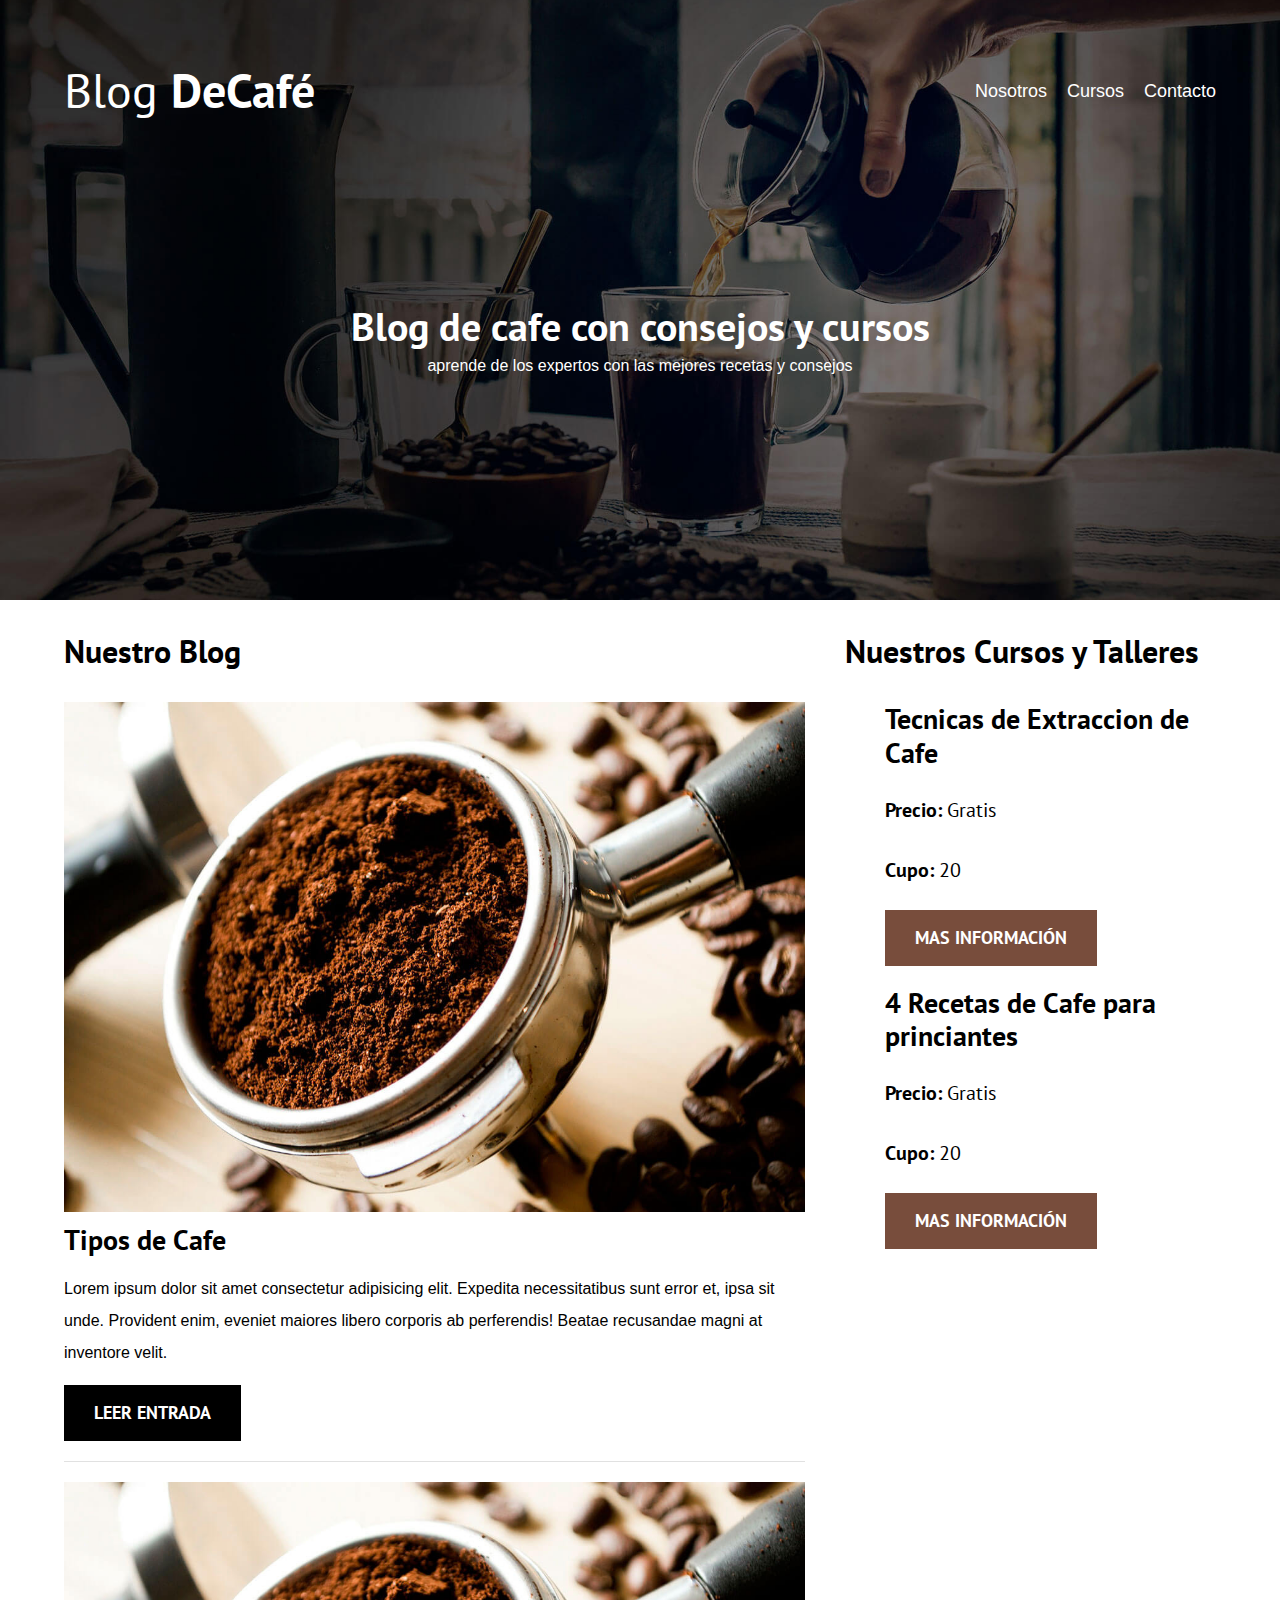
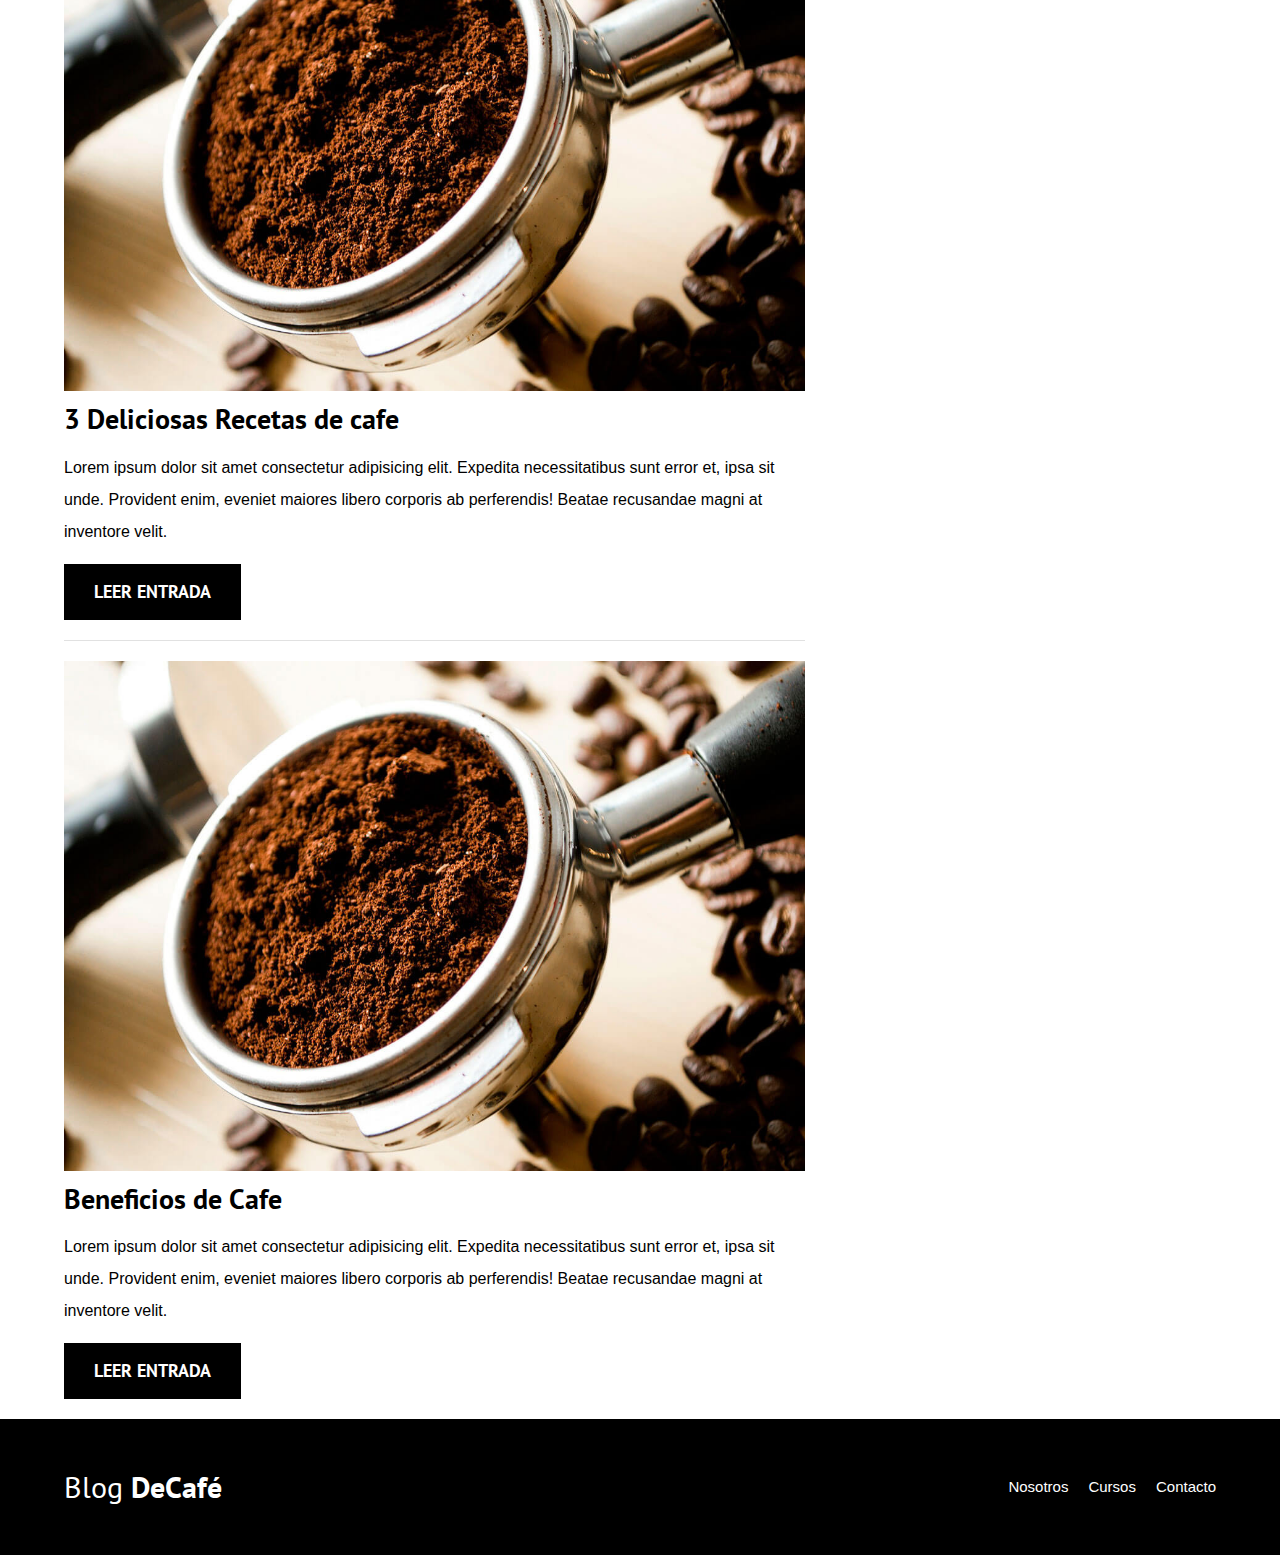
==== index.html @ 6e0138df "desarrollando nosotros" ====
<!DOCTYPE html>
<html lang="en">

<head>
    <meta charset="UTF-8">
    <meta name="viewport" content="width=device-width, initial-scale=1.0">
    <title>Blog Cafesin</title>
    <link rel="stylesheet" href="./assets/css/normalize.css">
    <link href="https://fonts.googleapis.com/css2?family=PT+Sans:ital,wght@0,400;0,700;1,400;1,700&display=swap"
        rel="stylesheet">
    <link rel="stylesheet" href="./assets/css/styles.css">
</head>




<body>

    <header class="header">

        <div class="contenedor">
            <div class="barra">
                <a class="logo" href="index.html">
                    <h1 class="logo__nombre">Blog <span class="logo__bold">DeCafé</span></h1>
                </a>

                <nav class="navegacion">
                    <a href="nosotros.html" class="navegacion__enlace">Nosotros</a>
                    <a href="cursos.html" class="navegacion__enlace">Cursos</a>
                    <a href="contacto.html" class="navegacion__enlace">Contacto</a>
                </nav>

            </div>
        </div>


        <div class="header__texto">
            <h2 class="no-margin">Blog de cafe con consejos y cursos </h2>

            <p class="no-margin">aprende de los expertos con las mejores recetas y consejos</p>

        </div>
    </header>

    <div class="contenedor contenido-principal">
        <main class="blog">
            <h3>Nuestro Blog</h3>

            <article class="entrada">
                <div class="entrada__imagen">
                    <img src="./assets/img/blog1.jpg" alt="">
                </div>

                <div>
                    <h4 class="no-margin">Tipos de Cafe</h4>
                    <p>Lorem ipsum dolor sit amet consectetur adipisicing elit. Expedita necessitatibus sunt error et,
                        ipsa sit unde. Provident enim, eveniet maiores libero corporis ab perferendis! Beatae recusandae
                        magni at inventore velit.</p>
                </div>
                <a href="entrada.html" class="boton boton--primario">Leer Entrada</a>
            </article>

            <article class="entrada">
                <div class="entrada__imagen">
                    <img src="./assets/img/blog1.jpg" alt="">
                </div>

                <div>
                    <h4 class="no-margin">3 Deliciosas Recetas de cafe</h4>
                    <p>Lorem ipsum dolor sit amet consectetur adipisicing elit. Expedita necessitatibus sunt error et,
                        ipsa sit unde. Provident enim, eveniet maiores libero corporis ab perferendis! Beatae recusandae
                        magni at inventore velit.</p>
                </div>
                <a href="entrada.html" class="boton boton--primario">Leer Entrada</a>
            </article>
            <article class="entrada">
                <div class="entrada__imagen">
                    <img src="./assets/img/blog1.jpg" alt="">
                </div>

                <div>
                    <h4 class="no-margin">Beneficios de Cafe</h4>
                    <p>Lorem ipsum dolor sit amet consectetur adipisicing elit. Expedita necessitatibus sunt error et,
                        ipsa sit unde. Provident enim, eveniet maiores libero corporis ab perferendis! Beatae recusandae
                        magni at inventore velit.</p>
                </div>
                <a href="entrada.html" class="boton boton--primario">Leer Entrada</a>
            </article>
        </main>
        <aside class="siderbar">
            <h3> Nuestros Cursos y Talleres </h3>

            <ul class="cursos no-margin">
                <li class="widget__cursos">
                    <h4 class="no-margin">Tecnicas de Extraccion de Cafe</h4>
                    <p class="widget-curso__label">Precio:
                        <span class="widget-curso__info">Gratis</span>
                    </p>
                    <p class="widget-curso__label">Cupo:
                        <span class="widget-curso__info">20</span>
                    </p>
                    <a href="entrada.html" class="boton boton--secundario">Mas Información</a>
                </li>

                <li>
                    <h4 class="no-margin">4 Recetas de Cafe para princiantes</h4>
                    <p class="widget-curso__label">Precio:
                        <span class="widget-curso__info">Gratis</span>
                    </p>
                    <p class="widget-curso__label">Cupo:
                        <span class="widget-curso__info">20</span>
                    </p>
                    <a href="entrada.html" class="boton boton--secundario">Mas Información</a>
                </li>
            </ul>
        </aside>
    </div>
        <footer class="footer">
            <div class="contenedor">
                <div class="barra">
                    <a class="logo" href="index.html">
                        <h1 class="logo__nombre">Blog <span class="logo__bold">DeCafé</span></h1>
                    </a>

                    <nav class="navegacion">
                        <a href="nosotros.html" class="navegacion__enlace">Nosotros</a>
                        <a href="cursos.html" class="navegacion__enlace">Cursos</a>
                        <a href="contacto.html" class="navegacion__enlace">Contacto</a>
                    </nav>

                </div>
            </div>
        </footer>
</body>

</html>
---- assets/css/styles.css ----
:root {
    --fuenteHeading: 'PT Sans', sans-serif;
    --fuenteParrafos: 'Open Sans', sans-serif;

    --primario: #784d3c;
    --gris: #e1e1e1;
    --blanco: #ffffff;
    --negro: #000000;
}

html {
    box-sizing: border-box;
    font-size: 62.5%;
}

*,
*:before,
*:after {
    box-sizing: inherit;
}

body {
    font-family: var(--fuenteParrafos);
    font-size: 1.6rem;
    line-height: 2;

}


/**globales**/

.contenedor {
    max-width: 120rem;
    width: 90%;
    /* width: min(90%, 120rem);  mismo resultado en una sola linea   */
    margin: 0 auto;
}

a {
    text-decoration: none;
}

ul,
li {
    text-decoration: none;
}

h1,
h2,
h3,
h4 {
    font-family: var(--fuenteHeading);
    line-height: 1.2;
}


h1 {
    font-size: 4.8rem;
}

h2 {

    font-size: 4rem;
}

h3 {

    font-size: 3.2rem;
}

h4 {

    font-size: 2.8rem;
}

img {
    max-width: 100%;

}


/**utilidades**/

.no-margin {
    margin: 0;
}

.no-padding {
    padding: 0;
}

.centrar-texto {
    text-align: center;
}

/**header**/

.header {
    background-image: url(../img/banner.jpg);
    height: 60rem;
    background-size: cover;
    background-repeat: no-repeat;
    background-position: center center;
    /**centrar horizontal centrar vertical**/
}

.header__texto {
    text-align: center;
    color: var(--blanco);
    margin-top: 5rem;
}

@media (min-width:768px) {
    .header__texto {
        margin-top: 15rem;
    }

}

.barra{
    padding-top: 3rem;
}


@media (min-width:768px) {
    .barra {
        display: flex;
        justify-content: space-between;
        align-items: center;
    }
}

.logo {
    color: var(--blanco);

}

.logo__nombre {
    font-weight: 400;
}

.logo__bold {
    font-weight: 700;
}

.navegacion__enlace {
    display: block;
    text-align: center;
    font-size: 1.8rem;
    color: var(--blanco);
}

@media (min-width:768px) {
    .navegacion {
        display: flex;
        gap: 2rem;
    }
}

/**contenidoprincipal**/

@media (min-width:768px) {
    .contenido-principal {
        display: grid;
        grid-template-columns: 2fr 1fr;
        column-gap: 4rem;
    }
}

.entrada {
    border-bottom: 1px solid var(--gris);
    margin-bottom: 2rem;
}

.entrada:last-of-type {
    margin-bottom: 0;
    border: 0;
}

.boton {
    display: block;
    color: var(--blanco);
    font-family: var(--fuenteHeading);
    text-align: center;
    padding: 1rem 3rem;
    font-size: 1.8rem;
    text-transform: uppercase;
    font-weight: 700;
    margin-bottom: 2rem;
}

@media (min-width:768px) {
    .boton {
        display: inline-block;
    }
}

.boton--primario {
    background-color: var(--negro);

}

.cursos {
    list-style: none;
}

.widget-curso {
    border-bottom: 1px solid var(--gris);
    margin-bottom: 2rem;
}

.widget-cursos:last-of-type {
    margin-bottom: 0;
    border: 0;
}


.widget-curso__label {
    font-family: var(--fuenteHeading);
    font-weight: bold;

}


.widget-curso__info {
    font-weight: normal;
}

.widget-curso__label,
.widget-curso__info {
    font-size: 2rem;
}

.boton--secundario {
    background-color: var(--primario);
}

/**footer**/

.footer {
    background-color: var(--negro);
    align-content: center;
   
    padding-bottom: 3rem;
}

.footer h1 {
   font-size: 3rem;

}

.footer a {
    font-size: 1.5rem;
}




/**nosotros**/
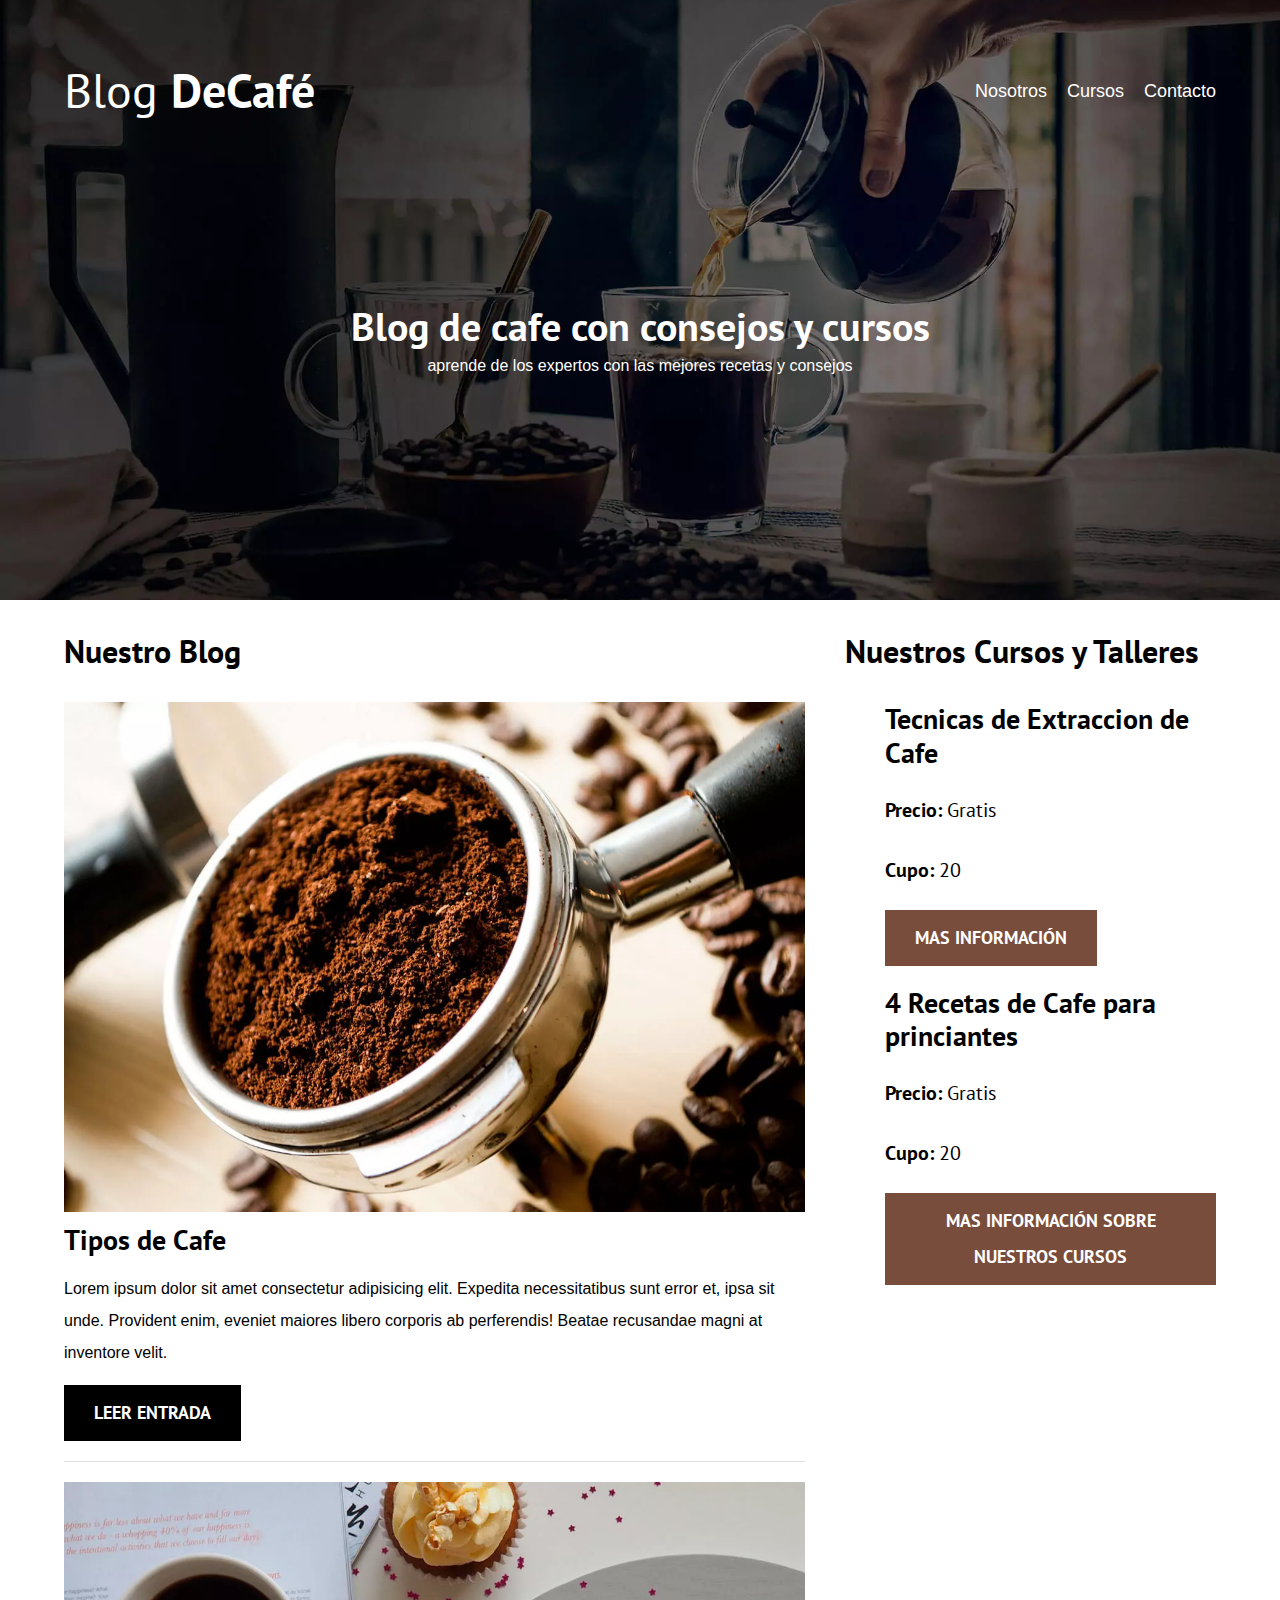
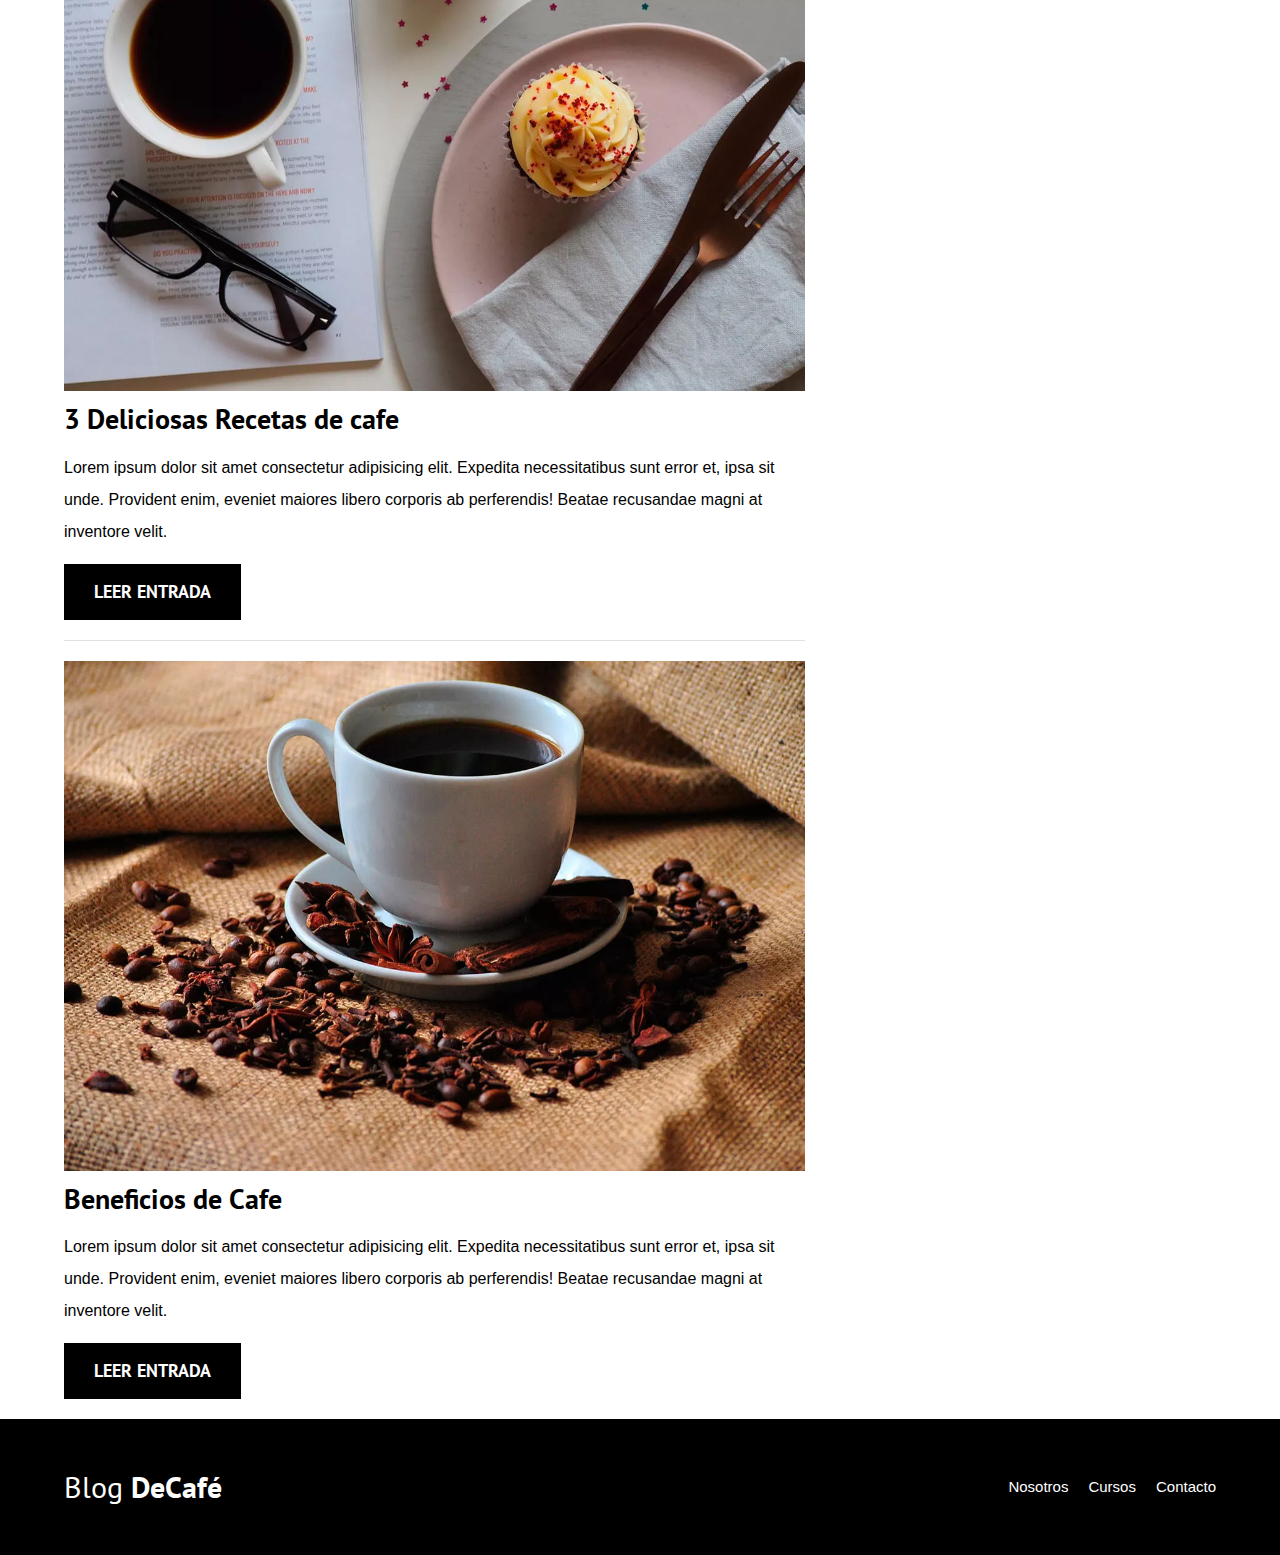
==== commit de955594: "terminado" ====
--- a/index.html
+++ b/index.html
@@ -5,10 +5,32 @@
     <meta charset="UTF-8">
     <meta name="viewport" content="width=device-width, initial-scale=1.0">
     <title>Blog Cafesin</title>
+    <meta name="description" content="Pagina Web blog del Cafe">
+
+
+
+<!--Prefetch-->
+
+<link rel="prefetch" href="nosotros.html">
+
+
+    <!--Preload -->
+
+    <link rel="preload" href="./assets/css/normalize.css" as="styles">
     <link rel="stylesheet" href="./assets/css/normalize.css">
+
+    <link rel="preload"
+        href="https://fonts.googleapis.com/css2?family=PT+Sans:ital,wght@0,400;0,700;1,400;1,700&display=swap"
+        crossorigin="crossorigin" as="font">
     <link href="https://fonts.googleapis.com/css2?family=PT+Sans:ital,wght@0,400;0,700;1,400;1,700&display=swap"
         rel="stylesheet">
+
+    <link rel="preload" href="./assets/css/styles.css" as="styles">
     <link rel="stylesheet" href="./assets/css/styles.css">
+
+   
+
+
 </head>
 
 
@@ -48,7 +70,10 @@
 
             <article class="entrada">
                 <div class="entrada__imagen">
-                    <img src="./assets/img/blog1.jpg" alt="">
+                    <picture>
+                        <source srcset="./assets/img/blog1.webp" type="image/webp">
+                        <img loading="lazy" src="./assets/img/blog1.jpg" alt="imagen blog" >
+                    </picture>
                 </div>
 
                 <div>
@@ -62,7 +87,10 @@
 
             <article class="entrada">
                 <div class="entrada__imagen">
-                    <img src="./assets/img/blog1.jpg" alt="">
+                    <picture>
+                        <source srcset="./assets/img/blog2.webp" type="image/webp">
+                        <img loading="lazy" src="./assets/img/blog2.jpg" alt="imagen blog" >
+                    </picture>
                 </div>
 
                 <div>
@@ -75,7 +103,10 @@
             </article>
             <article class="entrada">
                 <div class="entrada__imagen">
-                    <img src="./assets/img/blog1.jpg" alt="">
+                    <picture>
+                        <source srcset="./assets/img/blog3.webp" type="image/webp">
+                        <img loading="lazy" src="./assets/img/blog3.jpg" alt="imagen blog" >
+                    </picture>
                 </div>
 
                 <div>
@@ -110,27 +141,29 @@
                     <p class="widget-curso__label">Cupo:
                         <span class="widget-curso__info">20</span>
                     </p>
-                    <a href="entrada.html" class="boton boton--secundario">Mas Información</a>
+                    <a href="entrada.html" class="boton boton--secundario">Mas Información sobre Nuestros Cursos</a>
                 </li>
             </ul>
         </aside>
     </div>
-        <footer class="footer">
-            <div class="contenedor">
-                <div class="barra">
-                    <a class="logo" href="index.html">
-                        <h1 class="logo__nombre">Blog <span class="logo__bold">DeCafé</span></h1>
-                    </a>
+    <footer class="footer">
+        <div class="contenedor">
+            <div class="barra">
+                <a class="logo" href="index.html">
+                    <h1 class="logo__nombre">Blog <span class="logo__bold">DeCafé</span></h1>
+                </a>
 
-                    <nav class="navegacion">
-                        <a href="nosotros.html" class="navegacion__enlace">Nosotros</a>
-                        <a href="cursos.html" class="navegacion__enlace">Cursos</a>
-                        <a href="contacto.html" class="navegacion__enlace">Contacto</a>
-                    </nav>
+                <nav class="navegacion">
+                    <a href="nosotros.html" class="navegacion__enlace">Nosotros</a>
+                    <a href="cursos.html" class="navegacion__enlace">Cursos</a>
+                    <a href="contacto.html" class="navegacion__enlace">Contacto</a>
+                </nav>
 
-                </div>
             </div>
-        </footer>
+        </div>
+    </footer>
+
+    <script src="./assets/js/modernizr.js"></script>
 </body>
 
 </html>--- a/assets/css/styles.css
+++ b/assets/css/styles.css
@@ -95,8 +95,19 @@
 
 /**header**/
 
+
+
+.webp .header {
+    background-image: url(../img/banner.webp);
+}
+
+.no-webp .header {
+    background-image: url(../img/banner.jpg);
+}
+
+
 .header {
-    background-image: url(../img/banner.jpg);
+
     height: 60rem;
     background-size: cover;
     background-repeat: no-repeat;
@@ -117,7 +128,7 @@
 
 }
 
-.barra{
+.barra {
     padding-top: 3rem;
 }
 
@@ -187,6 +198,11 @@
     text-transform: uppercase;
     font-weight: 700;
     margin-bottom: 2rem;
+    border: none;
+}
+
+.boton:hover {
+    cursor: pointer;
 }
 
 @media (min-width:768px) {
@@ -221,7 +237,6 @@
 
 }
 
-
 .widget-curso__info {
     font-weight: normal;
 }
@@ -240,12 +255,12 @@
 .footer {
     background-color: var(--negro);
     align-content: center;
-   
+
     padding-bottom: 3rem;
 }
 
 .footer h1 {
-   font-size: 3rem;
+    font-size: 3rem;
 
 }
 
@@ -259,3 +274,106 @@
 /**nosotros**/
 
 
+@media (min-width: 768px) {
+    /**con flexbox**/
+
+    .sobre-nosotros {
+        display: flex;
+        gap: 2rem;
+        justify-content: space-between;
+    }
+
+    .sobre-nosotros__texto,
+    .sobre-nosotros__imagen {
+        flex-basis: 50%;
+    }
+
+    /**con grid
+    .sobre-nosotros{
+        display: grid;
+        grid-template-columns: repeat(2 , 1fr);
+        column-gap: 2rem;
+    }
+    **/
+
+
+}
+
+
+
+/** cursos **/
+
+.curso {
+    padding: 3rem 0;
+    border-bottom: 1px solid var(--gris);
+}
+
+@media (min-width: 768px) {
+    .curso {
+        display: grid;
+        grid-template-columns: 1fr 2fr;
+        column-gap: 2rem;
+    }
+
+
+}
+
+
+.curso:last-of-type {
+    border: none;
+}
+
+
+.curso__label {
+    font-family: var(--fuenteHeading);
+    font-weight: bold;
+
+}
+
+.curso__info {
+    font-weight: normal;
+}
+
+.curso__label,
+.curso__info {
+    font-size: 2rem;
+}
+
+
+
+/**contacto**/
+
+.contacto-bg {
+    background-image: url(../img/contacto.jpg);
+    height: 40rem;
+    background-size: cover;
+    background-repeat: no-repeat;
+}
+
+
+.formulario {
+    background-color: var(--blanco);
+    margin: -5rem auto 0 auto;
+    width: 95%;
+    padding: 5rem;
+}
+
+.campo {
+    display: flex;
+    margin-bottom: 2rem;
+    gap: 2rem;
+}
+
+.campo__label {
+    flex: 0 0 9rem;
+    text-align: right;
+}
+
+.campo__field {
+    flex: 1;
+    border: 1px solid var(--gris);
+}
+
+.campo__field--texarea {
+    height: 200px;
+}--- a/assets/css/styles.css
+++ b/assets/css/styles.css
@@ -95,8 +95,19 @@
 
 /**header**/
 
+
+
+.webp .header {
+    background-image: url(../img/banner.webp);
+}
+
+.no-webp .header {
+    background-image: url(../img/banner.jpg);
+}
+
+
 .header {
-    background-image: url(../img/banner.jpg);
+
     height: 60rem;
     background-size: cover;
     background-repeat: no-repeat;
@@ -117,7 +128,7 @@
 
 }
 
-.barra{
+.barra {
     padding-top: 3rem;
 }
 
@@ -187,6 +198,11 @@
     text-transform: uppercase;
     font-weight: 700;
     margin-bottom: 2rem;
+    border: none;
+}
+
+.boton:hover {
+    cursor: pointer;
 }
 
 @media (min-width:768px) {
@@ -221,7 +237,6 @@
 
 }
 
-
 .widget-curso__info {
     font-weight: normal;
 }
@@ -240,12 +255,12 @@
 .footer {
     background-color: var(--negro);
     align-content: center;
-   
+
     padding-bottom: 3rem;
 }
 
 .footer h1 {
-   font-size: 3rem;
+    font-size: 3rem;
 
 }
 
@@ -259,3 +274,106 @@
 /**nosotros**/
 
 
+@media (min-width: 768px) {
+    /**con flexbox**/
+
+    .sobre-nosotros {
+        display: flex;
+        gap: 2rem;
+        justify-content: space-between;
+    }
+
+    .sobre-nosotros__texto,
+    .sobre-nosotros__imagen {
+        flex-basis: 50%;
+    }
+
+    /**con grid
+    .sobre-nosotros{
+        display: grid;
+        grid-template-columns: repeat(2 , 1fr);
+        column-gap: 2rem;
+    }
+    **/
+
+
+}
+
+
+
+/** cursos **/
+
+.curso {
+    padding: 3rem 0;
+    border-bottom: 1px solid var(--gris);
+}
+
+@media (min-width: 768px) {
+    .curso {
+        display: grid;
+        grid-template-columns: 1fr 2fr;
+        column-gap: 2rem;
+    }
+
+
+}
+
+
+.curso:last-of-type {
+    border: none;
+}
+
+
+.curso__label {
+    font-family: var(--fuenteHeading);
+    font-weight: bold;
+
+}
+
+.curso__info {
+    font-weight: normal;
+}
+
+.curso__label,
+.curso__info {
+    font-size: 2rem;
+}
+
+
+
+/**contacto**/
+
+.contacto-bg {
+    background-image: url(../img/contacto.jpg);
+    height: 40rem;
+    background-size: cover;
+    background-repeat: no-repeat;
+}
+
+
+.formulario {
+    background-color: var(--blanco);
+    margin: -5rem auto 0 auto;
+    width: 95%;
+    padding: 5rem;
+}
+
+.campo {
+    display: flex;
+    margin-bottom: 2rem;
+    gap: 2rem;
+}
+
+.campo__label {
+    flex: 0 0 9rem;
+    text-align: right;
+}
+
+.campo__field {
+    flex: 1;
+    border: 1px solid var(--gris);
+}
+
+.campo__field--texarea {
+    height: 200px;
+}